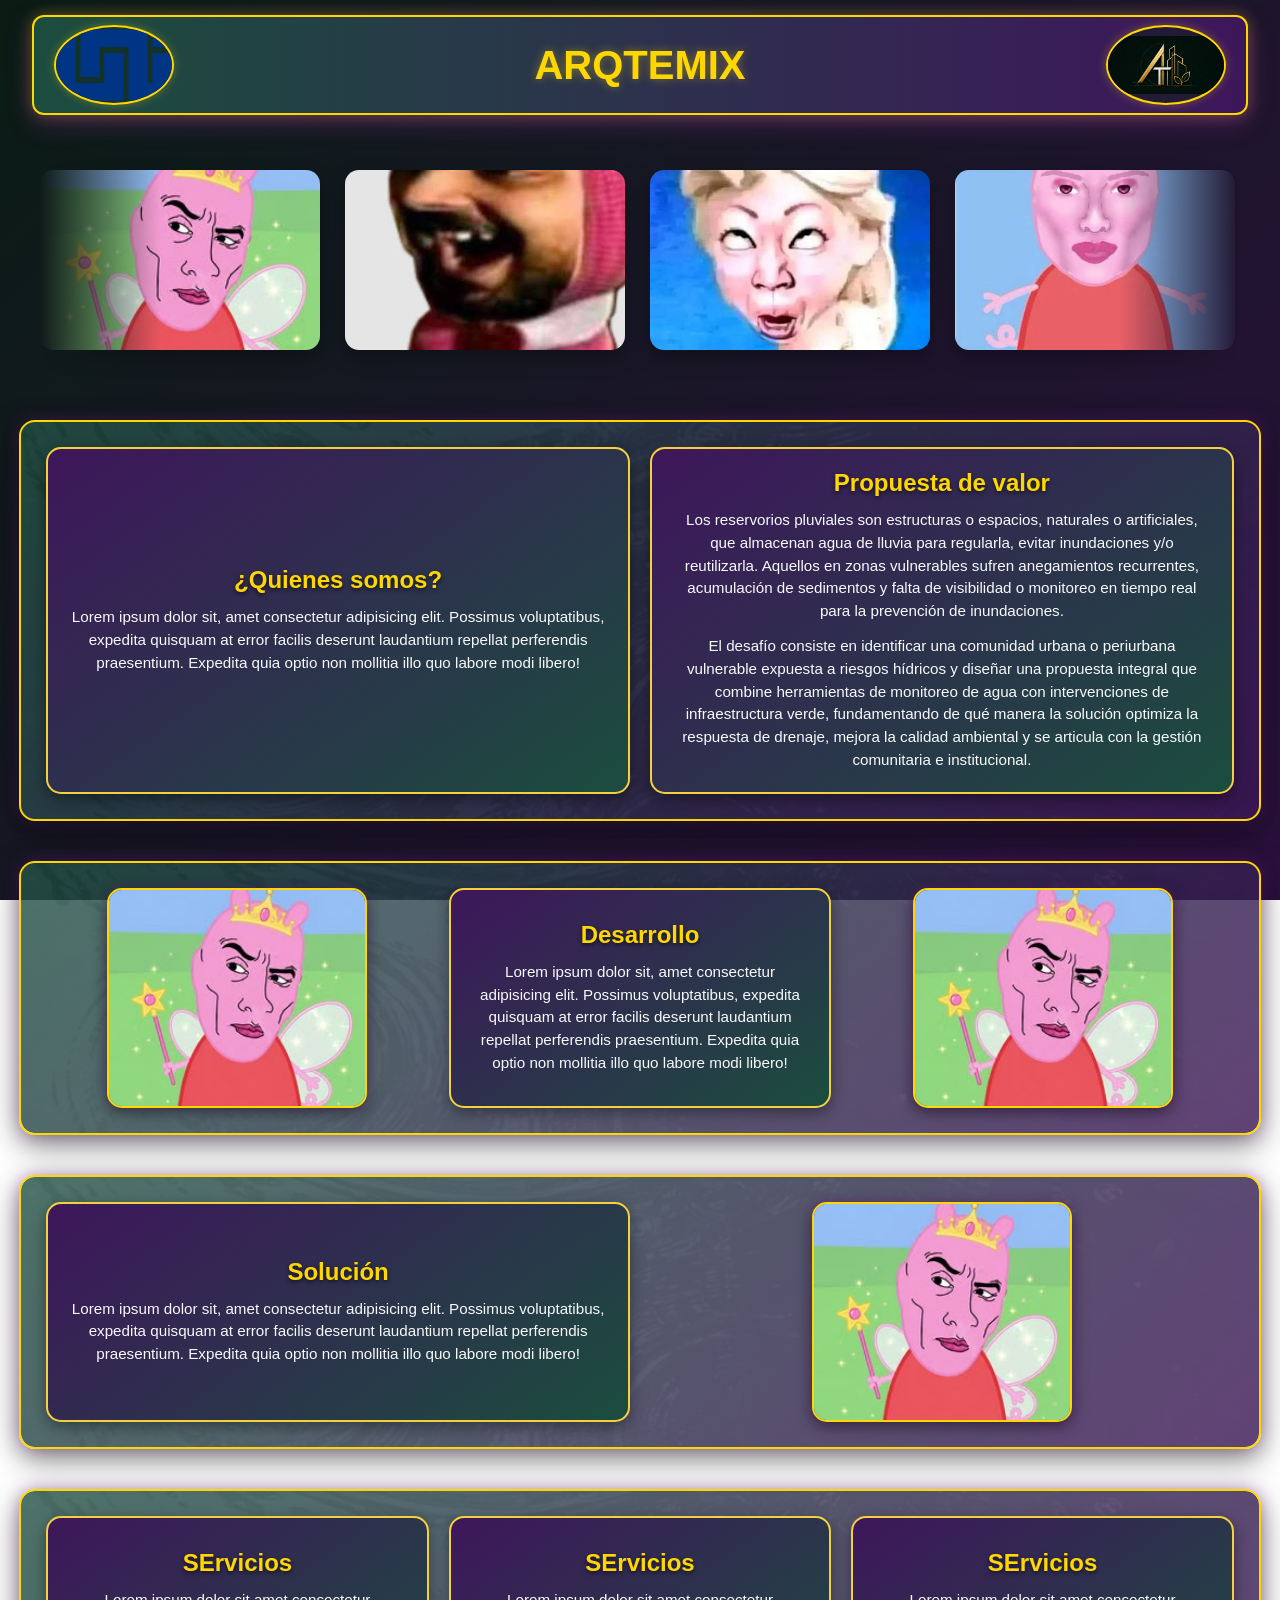
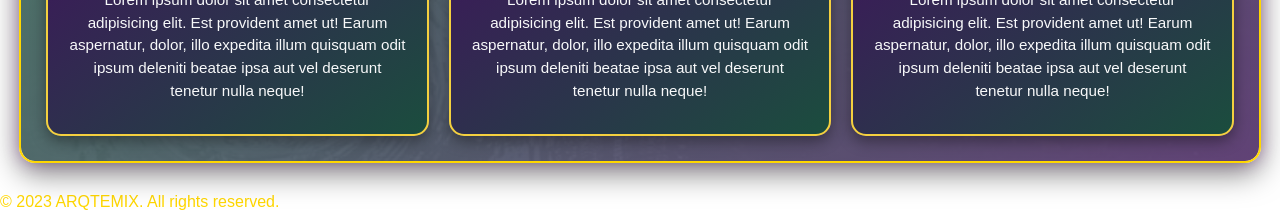
==== index.html @ cc1dff0a "first commit" ====
<!DOCTYPE html>
<html lang="en">
<head>
    <meta charset="UTF-8">
    <meta name="viewport" content="width=device-width, initial-scale=1.0">
    <link rel="stylesheet" href="./CSS/style.css">
    <link rel="stylesheet" href="./CSS/carrusel.css">
    <title>ARQTEMIX</title>
</head>
<body>
    <header>
        <div class="cabezal">
            <img src="./images/LOGO_UNI-removebg-preview.png" alt="Logo de UNI" class="logo">
            <h1>ARQTEMIX</h1>
            <img src="./images/Logo ARQTEMIX.jpeg" alt="Logo Arqtemix" class="logo">
        </div>
        <div class="carrusel-contenedor">
        <!-- Div principal requerido -->
            <div id="carrusel" class="carrusel">
                <!-- Las imágenes se cargarán dinámicamente aquí mediante JavaScript -->
            </div>
        </div>
    </header>
    <main>
        <div class="contenedor" id="propuesta">
            <section id="arqtemix">
                <h2>¿Quienes somos?</h2>
                <p>Lorem ipsum dolor sit, amet consectetur adipisicing elit.
                     Possimus voluptatibus, expedita quisquam at error facilis 
                     deserunt laudantium repellat perferendis praesentium. 
                     Expedita quia optio non mollitia illo quo labore modi libero!</p>
            </section>
            <section id="propuesta">
                <h2>Propuesta de valor</h2>
                <p>
                    Los reservorios pluviales son estructuras o espacios, naturales o artificiales, 
                    que almacenan agua de lluvia para regularla, evitar inundaciones y/o reutilizarla. 
                    Aquellos en zonas vulnerables sufren anegamientos recurrentes, 
                    acumulación de sedimentos y falta de visibilidad o monitoreo en tiempo real 
                    para la prevención de inundaciones.
                </p>
                <p>
                    El desafío consiste en identificar una comunidad urbana o periurbana vulnerable 
                    expuesta a riesgos hídricos y diseñar una propuesta integral que combine herramientas 
                    de monitoreo de agua con intervenciones de infraestructura verde, fundamentando de qué 
                    manera la solución optimiza la respuesta de drenaje, mejora la calidad ambiental 
                    y se articula con la gestión comunitaria e institucional.
                </p>
            </section>
        </div>
        <div class="contenedor" id="desarrollo">
            <img src="./images/randoms/i1.jpg" alt=""class="imagen">
            <section>
                <h2>Desarrollo</h2>
                <p>
                    Lorem ipsum dolor sit, amet consectetur adipisicing elit.
                    Possimus voluptatibus, expedita quisquam at error facilis deserunt
                    laudantium repellat perferendis praesentium. Expedita quia optio non 
                    mollitia illo quo labore modi libero!
                </p>
            </section>
            <img src="./images/randoms/i1.jpg" alt=""class="imagen">
        </div>
        <div class="contenedor" id="solucion">
            <section>
                <h2>Solución</h2>
                <p>
                    Lorem ipsum dolor sit, amet consectetur adipisicing elit.
                    Possimus voluptatibus, expedita quisquam at error facilis deserunt
                    laudantium repellat perferendis praesentium. Expedita quia optio non 
                    mollitia illo quo labore modi libero!
                </p>
            </section>
            <img src="./images/randoms/i1.jpg" alt=""class="imagen">
        </div>
        <div class="contenedor" id="servicios">
            <section>
                <h2>SErvicios</h2>
                <p>
                    Lorem ipsum dolor sit amet consectetur adipisicing elit. 
                    Est provident amet ut! Earum aspernatur, dolor, 
                    illo expedita illum quisquam odit ipsum deleniti beatae ipsa 
                    aut vel deserunt tenetur nulla neque!
                </p>
            </section>
            <section>
                <h2>SErvicios</h2>
                <p>
                    Lorem ipsum dolor sit amet consectetur adipisicing elit. 
                    Est provident amet ut! Earum aspernatur, dolor, 
                    illo expedita illum quisquam odit ipsum deleniti beatae ipsa 
                    aut vel deserunt tenetur nulla neque!
                </p>
            </section>
            <section>
                <h2>SErvicios</h2>
                <p>
                    Lorem ipsum dolor sit amet consectetur adipisicing elit. 
                    Est provident amet ut! Earum aspernatur, dolor, 
                    illo expedita illum quisquam odit ipsum deleniti beatae ipsa 
                    aut vel deserunt tenetur nulla neque!
                </p>
            </section>
        </div>
    </main>
    <footer>
        <p>&copy; 2023 ARQTEMIX. All rights reserved.</p>
    </footer>
    <script src="./JS/script.js"></script>
</body>
</html>
---- CSS/style.css ----
/* ==========================================================
   PALETA DE COLORES: VERDES, MORADOS Y DORADOS (ARQTEMIX)
   ================================================---------- */
:root {
    /* Tonos Verdes */
    --verde-profundo: #0A1C14;   /* Fondo ultra oscuro con matiz verde */
    --verde-principal: #102A1E;  /* Fondo base del body */
    --verde-esmeralda: #1B4D3E;  /* Verde para secciones y contrastes */
    --verde-brillante: #257056;  /* Acentos verdes luminosos */

    /* Tonos Morados / Violetas */
    --morado-oscuro: #2A103C;    /* Fondo oscuro púrpura */
    --morado-medio: #3E165B;     /* Fondo de secciones e interior de tarjetas */
    --morado-vibrante: #6A1B9A;  /* Púrpura intenso para hovers y bordes */
    --morado-neon: #9C27B0;      /* Acento brillante */

    /* Tonos Dorados y Acentos */
    --dorado-principal: #FFD700; /* Dorado brillante e intenso */
    --dorado-suave: #F4D03F;     /* Dorado cálido para texto secundario */
    --dorado-oscuro: #B7950B;    /* Dorado para bordes oscuros o sombras */

    /* Neutros y Sombras */
    --texto-oscuro: #09030C;     /* Bordes de alto contraste */
    --sombra-morada: rgba(156, 39, 176, 0.35);
    --sombra-dorada: rgba(255, 215, 0, 0.3);
}

/* RESET GENERAL */
*{
    margin: 0;
    padding: 0;
    font-family: 'Poppins', sans-serif;
    color: var(--dorado-principal);
    box-sizing: border-box;
}

body {
    background: linear-gradient(135deg, var(--verde-profundo) 0%, var(--morado-oscuro) 100%);
    background-attachment: fixed;
    color: var(--dorado-principal);
    min-height: 100vh;
}

h1, h2, h3, h4, h5, h6, p{
    font-family: 'Poppins', sans-serif;
    background-color: transparent;
}

h1{
    font-size: 2.5rem;
    text-align: center;
    align-self: center;
    background-color: transparent;
    text-shadow: 0 0 10px rgba(255, 215, 0, 0.4);
}

/* ==========================================================
   ESTILOS DEL HEADER
   ================================================---------- */
.cabezal {
    margin: 15px auto;
    padding: 10px 20px;
    width: 95%;
    height: 100px;
    display: flex;
    align-items: center;
    justify-content: space-between;
    background: linear-gradient(90deg, var(--verde-esmeralda) 0%, var(--morado-medio) 100%);
    text-align: center;
    border-radius: 12px;
    box-shadow: 0 8px 25px var(--sombra-morada), 0 0 15px var(--sombra-dorada);
    border: 2px solid var(--dorado-principal);
}

.logo{
    height: 80px;
    width: 120px;
    object-fit: contain;
    border-radius: 50%;
    background-color: rgba(10, 28, 20, 0.5);
    border: 2px solid var(--dorado-principal);
    box-shadow: 0 0 10px var(--sombra-dorada);
    transition: transform 0.3s ease;
}

.logo:hover {
    transform: scale(1.05);
}

/* ==========================================================
   ESTILOS DEL MAIN Y CONTENEDORES
   ================================================---------- */
main{
    margin: 10px auto;
    width: 100%;
    display: flex;
    flex-direction: column;
    align-items: center;
    background-color: transparent;
}

/* Contenedor adaptativo basado en Grid */
.contenedor{
    position: relative;
    overflow: hidden;
    margin: 20px auto;
    width: 97%;
    background-color: transparent;
    display: grid;
    grid-template-columns: repeat(auto-fit, minmax(280px, 1fr));
    align-items: center;
    justify-content: center;
    gap: 20px;
    padding: 25px;
    text-align: center;
    border: 2px solid var(--dorado-principal);
    border-radius: 16px;
    box-shadow: 0 10px 30px rgba(0, 0, 0, 0.5), 0 0 15px var(--sombra-morada);
}

/* Fondo con Imagen, Opacidad y Tono Morado/Verde superpuesto */
.contenedor::before {
    content: "";
    position: absolute;
    top: 0;
    left: 0;
    width: 100%;
    height: 100%;
    background-image: url('../images/descarga.jpg');
    background-size: cover;
    background-position: center;
    opacity: 0.25;
    z-index: -2;
}

/* Capa de degradado sobre la imagen para dar coherencia a los colores */
.contenedor::after {
    content: "";
    position: absolute;
    top: 0;
    left: 0;
    width: 100%;
    height: 100%;
    background: linear-gradient(135deg, rgba(27, 77, 62, 0.75) 0%, rgba(62, 22, 91, 0.75) 100%);
    z-index: -1;
}

/* ==========================================================
   SECCIONES E IMÁGENES INTERNAS
   ================================================---------- */
section{
    width: 100%;
    height: 100%;
    min-height: 220px;
    padding: 20px;
    border-radius: 15px;
    display: flex;
    flex-direction: column;
    align-items: center;
    background: linear-gradient(145deg, var(--morado-medio) 0%, var(--verde-esmeralda) 100%);
    border: 2px solid var(--dorado-suave);
    text-align: center;
    justify-content: center;
    gap: 12px;
    box-shadow: 0 5px 15px rgba(0, 0, 0, 0.4);
    transition: transform 0.3s ease, box-shadow 0.3s ease, border-color 0.3s ease;
}

section:hover {
    transform: translateY(-5px);
    border-color: var(--dorado-principal);
    box-shadow: 0 8px 25px var(--sombra-morada), 0 0 15px var(--sombra-dorada);
}

section h2 {
    color: var(--dorado-principal);
    text-shadow: 0 2px 4px rgba(0, 0, 0, 0.6);
}

section p {
    color: #F8F9FA; /* Texto claro para mejor contraste y lectura */
    font-size: 0.95rem;
    line-height: 1.5;
}

/* Imágenes con formato optimizado y borde neon */
.imagen{
    width: 100%;
    max-width: 260px;
    height: 220px;
    object-fit: cover;
    margin: 0 auto;
    border-radius: 15px;
    border: 2px solid var(--dorado-principal);
    background-color: var(--morado-medio);
    box-shadow: 0 4px 15px rgba(0, 0, 0, 0.5), 0 0 10px var(--sombra-morada);
    transition: transform 0.3s ease, box-shadow 0.3s ease;
}

.imagen:hover {
    transform: scale(1.03);
    box-shadow: 0 6px 20px var(--sombra-dorada);
}
---- CSS/carrusel.css ----
/* Contenedor general */
.carrusel-contenedor {
    margin: 10px auto;
    width: 100%;
    max-width: 1200px;
    overflow: hidden;
    position: relative;
    padding: 40px 0;
    /* Difumina los bordes izquierdo y derecho para una entrada/salida más limpia */
    mask-image: linear-gradient(to right, transparent, black 10%, black 90%, transparent);
    -webkit-mask-image: linear-gradient(to right, transparent, black 10%, black 90%, transparent);
}

/* El div carrusel */
.carrusel {
    display: flex;
    width: max-content;
    gap: 25px;
    /* Usamos una variable calculada en JS para el desplazamiento fluido */
    animation: scrollInfinito 30s linear infinite;
}

/* Pausar la animación general cuando el mouse esté sobre el carrusel */
.carrusel:hover {
    animation-play-state: paused;
}

/* Estilos de cada tarjeta/imagen */
.carrusel-item {
    width: 280px;
    height: 180px;
    border-radius: 14px;
    overflow: hidden;
    cursor: pointer;
    transition: transform 0.4s cubic-bezier(0.25, 1, 0.5, 1), 
                filter 0.4s ease, 
                opacity 0.4s ease;
    box-shadow: 0 8px 20px rgba(0, 0, 0, 0.3);
    flex-shrink: 0;
}

.carrusel-item img {
    width: 100%;
    height: 100%;
    object-fit: cover;
    display: block;
}

/* EFECTO HOVER GENERAL: Opaca y distorsiona las demás cuando el mouse entra */
.carrusel:hover .carrusel-item {
    opacity: 0.35;
    filter: blur(3px) grayscale(40%);
    transform: scale(0.95);
}

/* EFECTO FOCUS: La foto exacta sobre la que está el mouse se destaca */
.carrusel .carrusel-item:hover {
    opacity: 1;
    filter: blur(0px) grayscale(0%);
    transform: scale(1.15);
    z-index: 10;
    box-shadow: 0 15px 35px rgba(0, 0, 0, 0.6);
}

/* Keyframes para que salgan por un lado y aparezcan por el otro exactamente */
@keyframes scrollInfinito {
    0% {
        transform: translateX(0);
    }
    100% {
        /* Se desplaza exactamente el ancho del bloque original (inyectado por JS) */
        transform: translateX(var(--scroll-width));
    }
}
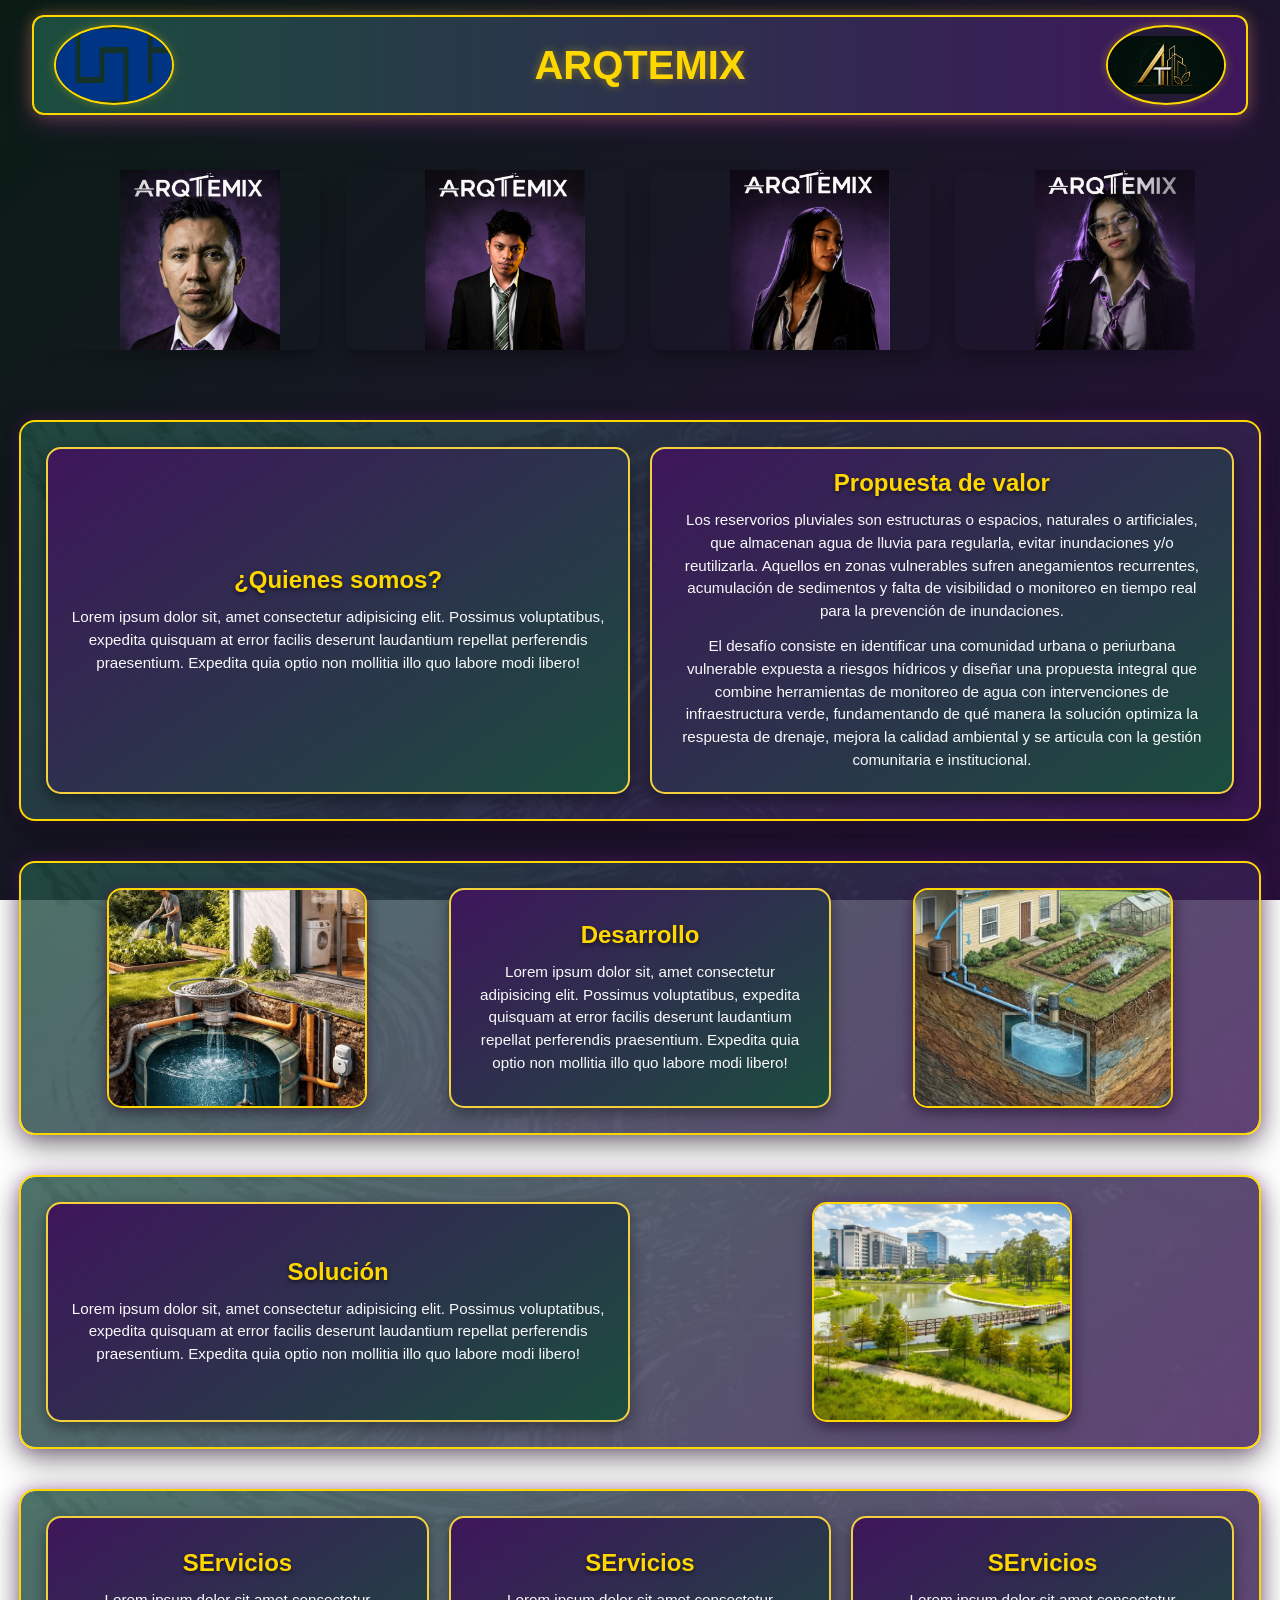
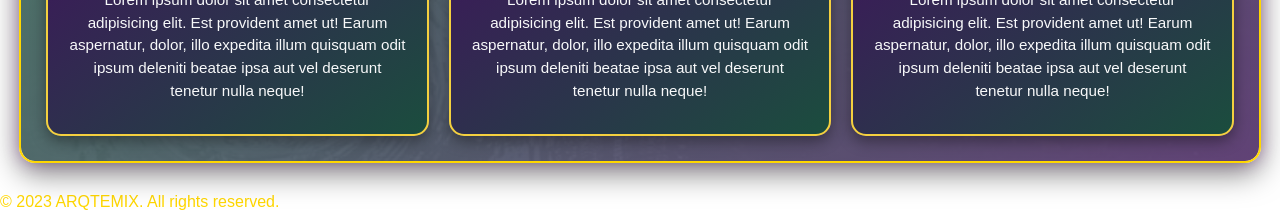
==== commit 0a2c0772: "Ajuste de las fotos del carrusel y cambio de imagenes a los contenedores" ====
--- a/index.html
+++ b/index.html
@@ -49,7 +49,7 @@
             </section>
         </div>
         <div class="contenedor" id="desarrollo">
-            <img src="./images/randoms/i1.jpg" alt=""class="imagen">
+            <img src="./images/Relleno/relleno 1.jpg" alt=""class="imagen">
             <section>
                 <h2>Desarrollo</h2>
                 <p>
@@ -59,7 +59,7 @@
                     mollitia illo quo labore modi libero!
                 </p>
             </section>
-            <img src="./images/randoms/i1.jpg" alt=""class="imagen">
+            <img src="./images/Relleno/relleno 2.jpg" alt=""class="imagen">
         </div>
         <div class="contenedor" id="solucion">
             <section>
@@ -71,7 +71,7 @@
                     mollitia illo quo labore modi libero!
                 </p>
             </section>
-            <img src="./images/randoms/i1.jpg" alt=""class="imagen">
+            <img src="./images/Relleno/paisaje 1.jpeg" alt=""class="imagen">
         </div>
         <div class="contenedor" id="servicios">
             <section>
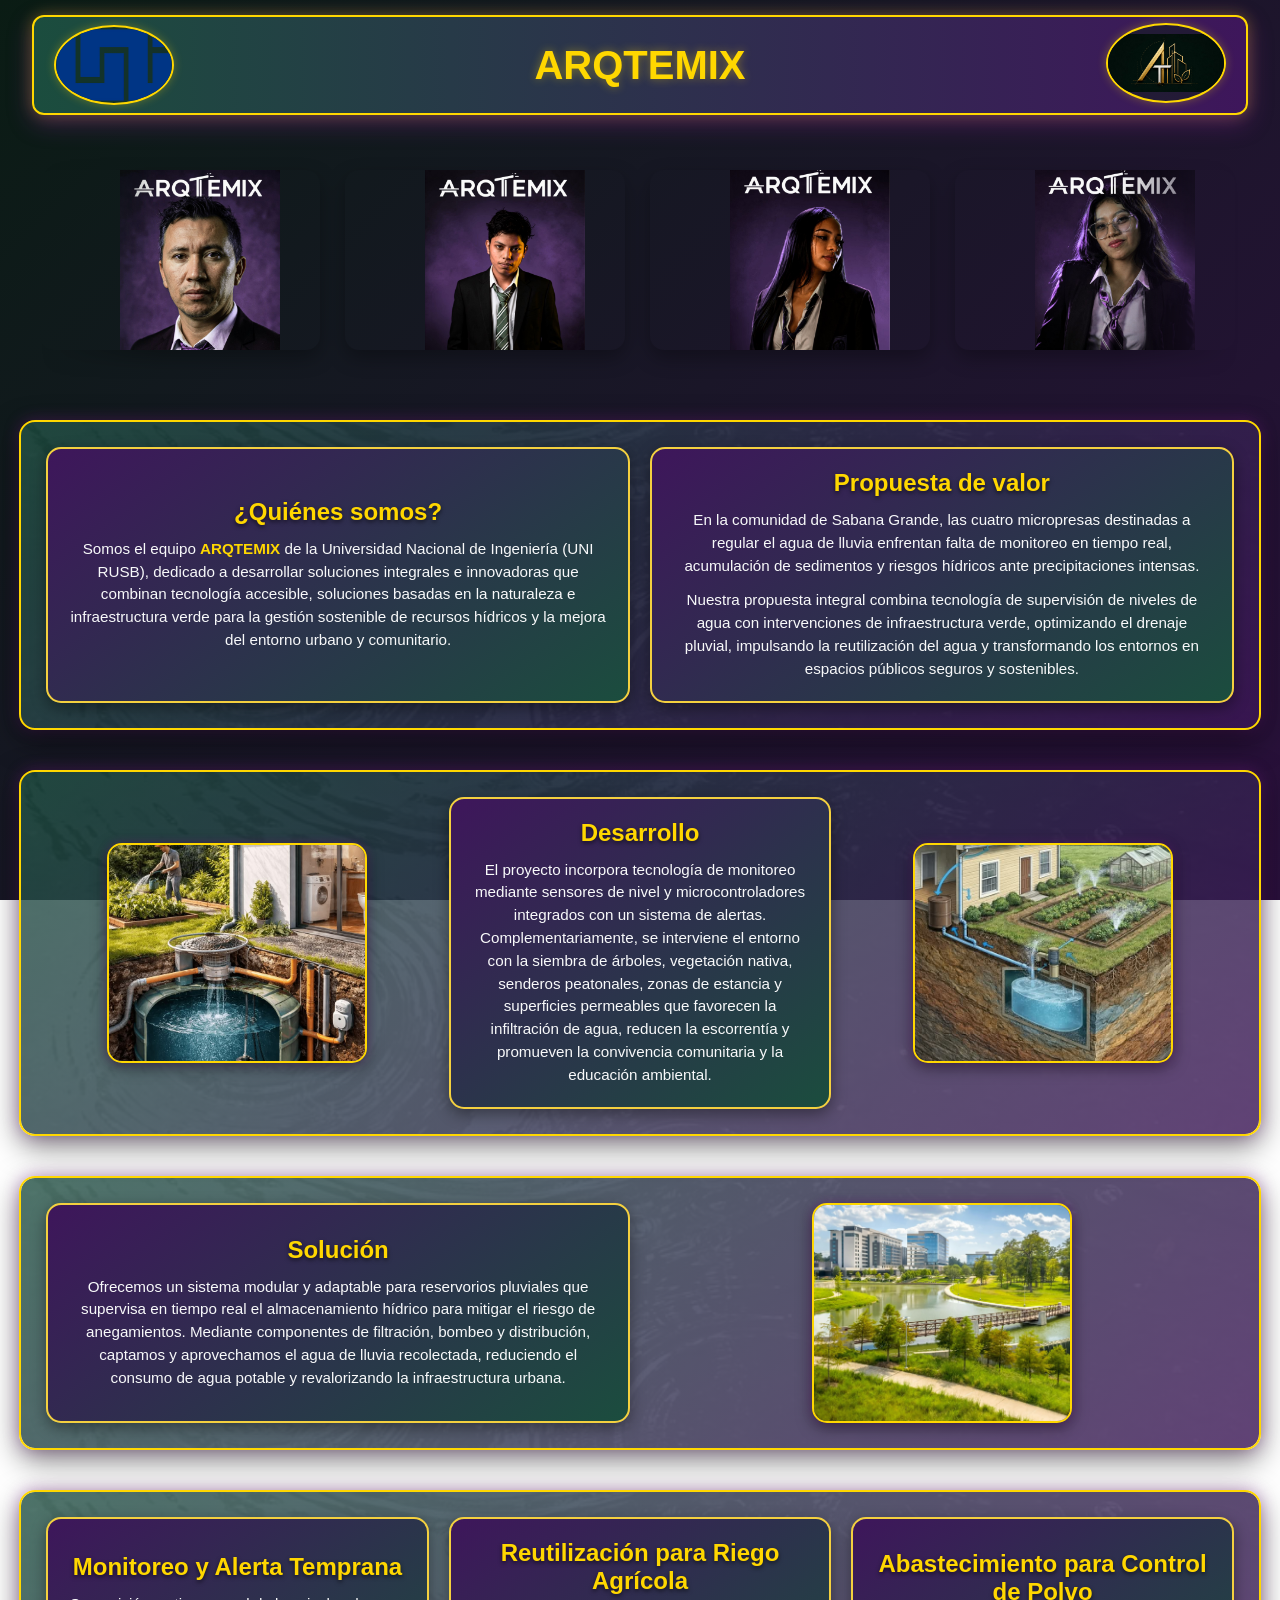
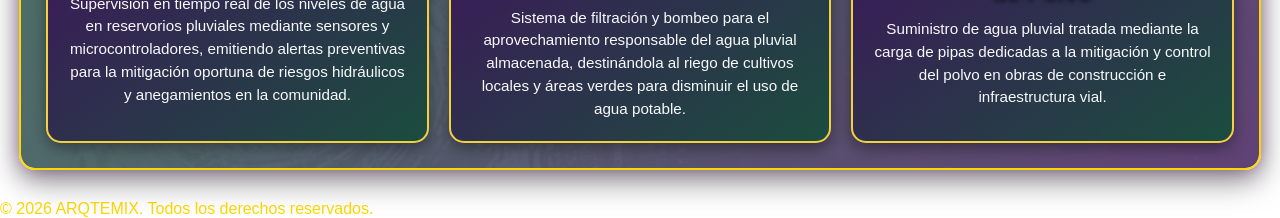
==== commit 5f3093ff: "Cambio de informacion en el index, cambio de estilo para datos.html, ajustes al login.js" ====
--- a/index.html
+++ b/index.html
@@ -1,18 +1,26 @@
 <!DOCTYPE html>
-<html lang="en">
+<html lang="es">
 <head>
     <meta charset="UTF-8">
     <meta name="viewport" content="width=device-width, initial-scale=1.0">
     <link rel="stylesheet" href="./CSS/style.css">
     <link rel="stylesheet" href="./CSS/carrusel.css">
-    <title>ARQTEMIX</title>
+    <script>
+        // Script opcional de validación o redirección automática si es necesario
+        window.addEventListener("DOMContentLoaded", () => {
+            console.log("ARQTEMIX Index cargado correctamente.");
+        });
+    </script>
+    <title>ARQTEMIX - Monitoreo e Infraestructura Verde</title>
 </head>
 <body>
     <header>
         <div class="cabezal">
             <img src="./images/LOGO_UNI-removebg-preview.png" alt="Logo de UNI" class="logo">
             <h1>ARQTEMIX</h1>
-            <img src="./images/Logo ARQTEMIX.jpeg" alt="Logo Arqtemix" class="logo">
+            <a href="/HTML/login.html" >
+                <img src="/images/Logo ARQTEMIX.jpeg" alt="Arqtemix Logo" class="logo">
+            </a>
         </div>
         <div class="carrusel-contenedor">
         <!-- Div principal requerido -->
@@ -24,87 +32,75 @@
     <main>
         <div class="contenedor" id="propuesta">
             <section id="arqtemix">
-                <h2>¿Quienes somos?</h2>
-                <p>Lorem ipsum dolor sit, amet consectetur adipisicing elit.
-                     Possimus voluptatibus, expedita quisquam at error facilis 
-                     deserunt laudantium repellat perferendis praesentium. 
-                     Expedita quia optio non mollitia illo quo labore modi libero!</p>
+                <h2>¿Quiénes somos?</h2>
+                <p>
+                    Somos el equipo <strong>ARQTEMIX</strong> de la Universidad Nacional de Ingeniería (UNI RUSB),
+                    dedicado a desarrollar soluciones integrales e innovadoras que combinan tecnología accesible, 
+                    soluciones basadas en la naturaleza e infraestructura verde para la gestión sostenible de recursos hídricos 
+                    y la mejora del entorno urbano y comunitario.
+                </p>
             </section>
             <section id="propuesta">
                 <h2>Propuesta de valor</h2>
                 <p>
-                    Los reservorios pluviales son estructuras o espacios, naturales o artificiales, 
-                    que almacenan agua de lluvia para regularla, evitar inundaciones y/o reutilizarla. 
-                    Aquellos en zonas vulnerables sufren anegamientos recurrentes, 
-                    acumulación de sedimentos y falta de visibilidad o monitoreo en tiempo real 
-                    para la prevención de inundaciones.
+                    En la comunidad de Sabana Grande, las cuatro micropresas destinadas a regular el agua de lluvia enfrentan falta de monitoreo en tiempo real,
+                    acumulación de sedimentos y riesgos hídricos ante precipitaciones intensas.
                 </p>
                 <p>
-                    El desafío consiste en identificar una comunidad urbana o periurbana vulnerable 
-                    expuesta a riesgos hídricos y diseñar una propuesta integral que combine herramientas 
-                    de monitoreo de agua con intervenciones de infraestructura verde, fundamentando de qué 
-                    manera la solución optimiza la respuesta de drenaje, mejora la calidad ambiental 
-                    y se articula con la gestión comunitaria e institucional.
+                    Nuestra propuesta integral combina tecnología de supervisión de niveles de agua con intervenciones de infraestructura verde,
+                    optimizando el drenaje pluvial, impulsando la reutilización del agua y transformando los entornos en espacios públicos seguros y sostenibles.
                 </p>
             </section>
         </div>
         <div class="contenedor" id="desarrollo">
-            <img src="./images/Relleno/relleno 1.jpg" alt=""class="imagen">
+            <img src="./images/Relleno/relleno 1.jpg" alt="Infraestructura Verde" class="imagen">
             <section>
                 <h2>Desarrollo</h2>
                 <p>
-                    Lorem ipsum dolor sit, amet consectetur adipisicing elit.
-                    Possimus voluptatibus, expedita quisquam at error facilis deserunt
-                    laudantium repellat perferendis praesentium. Expedita quia optio non 
-                    mollitia illo quo labore modi libero!
+                    El proyecto incorpora tecnología de monitoreo mediante sensores de nivel y microcontroladores integrados con un sistema de alertas. 
+                    Complementariamente, se interviene el entorno con la siembra de árboles, vegetación nativa, senderos peatonales, zonas de estancia 
+                    y superficies permeables que favorecen la infiltración de agua, reducen la escorrentía y promueven la convivencia comunitaria y la educación ambiental.
                 </p>
             </section>
-            <img src="./images/Relleno/relleno 2.jpg" alt=""class="imagen">
+            <img src="./images/Relleno/relleno 2.jpg" alt="Espacios Verdes" class="imagen">
         </div>
         <div class="contenedor" id="solucion">
             <section>
                 <h2>Solución</h2>
                 <p>
-                    Lorem ipsum dolor sit, amet consectetur adipisicing elit.
-                    Possimus voluptatibus, expedita quisquam at error facilis deserunt
-                    laudantium repellat perferendis praesentium. Expedita quia optio non 
-                    mollitia illo quo labore modi libero!
+                    Ofrecemos un sistema modular y adaptable para reservorios pluviales que supervisa en tiempo real el almacenamiento hídrico 
+                    para mitigar el riesgo de anegamientos. Mediante componentes de filtración, bombeo y distribución, captamos y aprovechamos el agua de lluvia 
+                    recolectada, reduciendo el consumo de agua potable y revalorizando la infraestructura urbana.
                 </p>
             </section>
-            <img src="./images/Relleno/paisaje 1.jpeg" alt=""class="imagen">
+            <img src="./images/Relleno/paisaje 1.jpeg" alt="Paisaje y Paisajismo Urbano" class="imagen">
         </div>
         <div class="contenedor" id="servicios">
             <section>
-                <h2>SErvicios</h2>
+                <h2>Monitoreo y Alerta Temprana</h2>
                 <p>
-                    Lorem ipsum dolor sit amet consectetur adipisicing elit. 
-                    Est provident amet ut! Earum aspernatur, dolor, 
-                    illo expedita illum quisquam odit ipsum deleniti beatae ipsa 
-                    aut vel deserunt tenetur nulla neque!
+                    Supervisión en tiempo real de los niveles de agua en reservorios pluviales mediante sensores y microcontroladores, 
+                    emitiendo alertas preventivas para la mitigación oportuna de riesgos hidráulicos y anegamientos en la comunidad.
                 </p>
             </section>
             <section>
-                <h2>SErvicios</h2>
+                <h2>Reutilización para Riego Agrícola</h2>
                 <p>
-                    Lorem ipsum dolor sit amet consectetur adipisicing elit. 
-                    Est provident amet ut! Earum aspernatur, dolor, 
-                    illo expedita illum quisquam odit ipsum deleniti beatae ipsa 
-                    aut vel deserunt tenetur nulla neque!
+                    Sistema de filtración y bombeo para el aprovechamiento responsable del agua pluvial almacenada, 
+                    destinándola al riego de cultivos locales y áreas verdes para disminuir el uso de agua potable.
                 </p>
             </section>
             <section>
-                <h2>SErvicios</h2>
+                <h2>Abastecimiento para Control de Polvo</h2>
                 <p>
-                    Lorem ipsum dolor sit amet consectetur adipisicing elit. 
-                    Est provident amet ut! Earum aspernatur, dolor, 
-                    illo expedita illum quisquam odit ipsum deleniti beatae ipsa 
-                    aut vel deserunt tenetur nulla neque!
+                    Suministro de agua pluvial tratada mediante la carga de pipas dedicadas a la mitigación y control del polvo 
+                    en obras de construcción e infraestructura vial.
                 </p>
             </section>
         </div>
     </main>
     <footer>
-        <p>&copy; 2023 ARQTEMIX. All rights reserved.</p>
+        <p>&copy; 2026 ARQTEMIX. Todos los derechos reservados.</p>
     </footer>
     <script src="./JS/script.js"></script>
 </body>
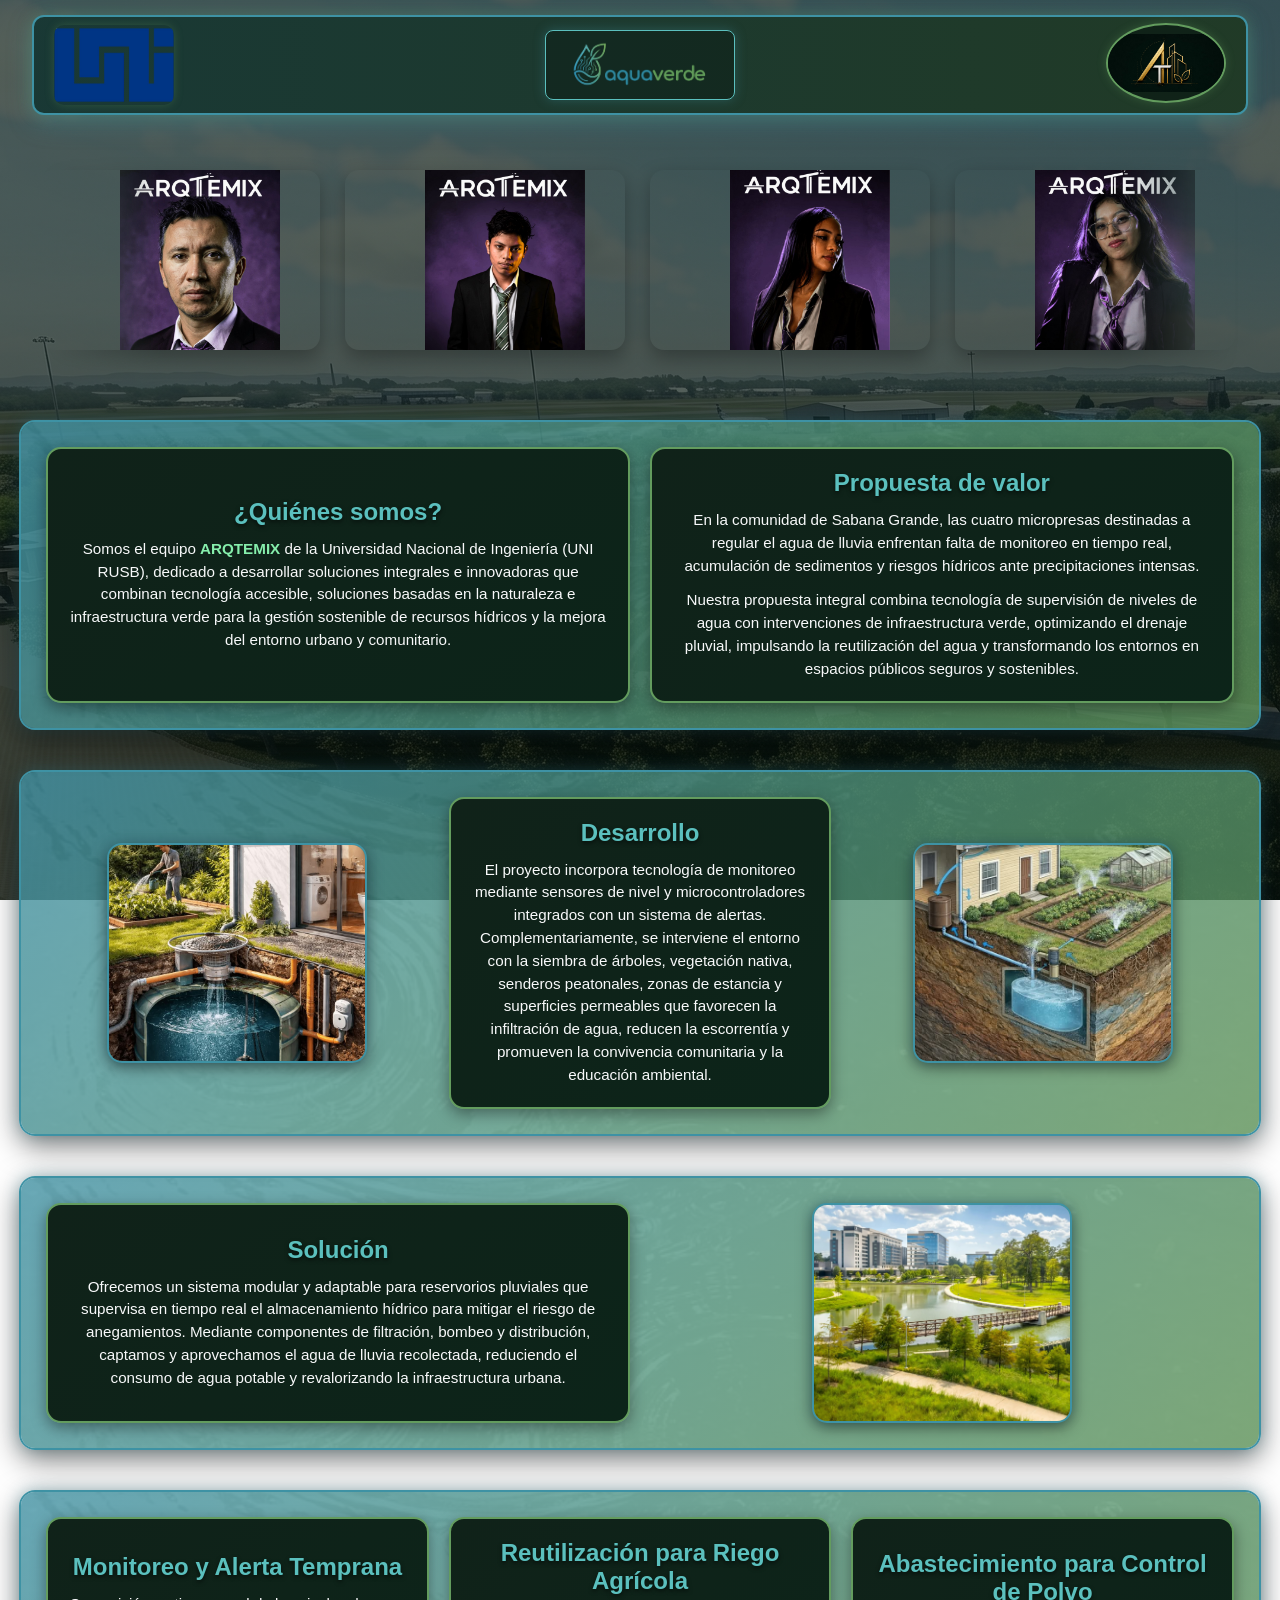
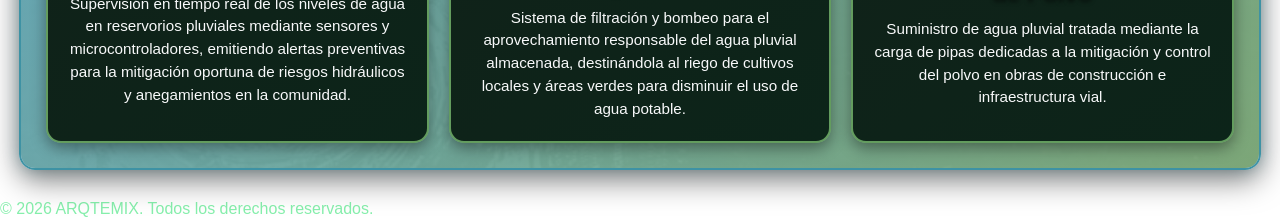
==== commit 5168137d: "Cambio de fondo para los documentos html, ajustes paleta de colores" ====
--- a/index.html
+++ b/index.html
@@ -6,7 +6,6 @@
     <link rel="stylesheet" href="./CSS/style.css">
     <link rel="stylesheet" href="./CSS/carrusel.css">
     <script>
-        // Script opcional de validación o redirección automática si es necesario
         window.addEventListener("DOMContentLoaded", () => {
             console.log("ARQTEMIX Index cargado correctamente.");
         });
@@ -16,17 +15,16 @@
 <body>
     <header>
         <div class="cabezal">
-            <img src="./images/LOGO_UNI-removebg-preview.png" alt="Logo de UNI" class="logo">
-            <h1>ARQTEMIX</h1>
-            <a href="/HTML/login.html" >
-                <img src="/images/Logo ARQTEMIX.jpeg" alt="Arqtemix Logo" class="logo">
+            <img src="./images/LOGO_UNI-removebg-preview.png" alt="Logo de UNI" class="logo"id="uni">
+            
+            <img src="./images/LOGO IDEA.png" alt="Logo Aqua Verde" class="logo-aqua">
+        
+            <a href="./HTML/login.html" >
+                <img src="./images/Logo ARQTEMIX.jpeg" alt="Arqtemix Logo" class="logo">
             </a>
         </div>
         <div class="carrusel-contenedor">
-        <!-- Div principal requerido -->
-            <div id="carrusel" class="carrusel">
-                <!-- Las imágenes se cargarán dinámicamente aquí mediante JavaScript -->
-            </div>
+            <div id="carrusel" class="carrusel"></div>
         </div>
     </header>
     <main>
--- a/CSS/style.css
+++ b/CSS/style.css
@@ -1,28 +1,16 @@
 /* ==========================================================
-   PALETA DE COLORES: VERDES, MORADOS Y DORADOS (ARQTEMIX)
+   PALETA DE COLORES: AQUA VERDE (Inspirada en #3e92a4 y #639c5e)
    ================================================---------- */
 :root {
-    /* Tonos Verdes */
-    --verde-profundo: #0A1C14;   /* Fondo ultra oscuro con matiz verde */
-    --verde-principal: #102A1E;  /* Fondo base del body */
-    --verde-esmeralda: #1B4D3E;  /* Verde para secciones y contrastes */
-    --verde-brillante: #257056;  /* Acentos verdes luminosos */
+    --color-fondo-profundo: #06130e;   /* Fondo general ultra oscuro */
+    --color-verde-base: #102219;       /* Fondo secundario oscuro */
+    --color-azul-acuoso: #3e92a4;      /* Color base proporcionado (Azul/Cian) */
+    --color-verde-fresco: #639c5e;     /* Color base proporcionado (Verde natural) */
+    --color-cian-luminoso: #5bc0be;    /* Acento luminoso derivado */
+    --color-menta-suave: #86efac;      /* Texto secundario y detalles claros */
 
-    /* Tonos Morados / Violetas */
-    --morado-oscuro: #2A103C;    /* Fondo oscuro púrpura */
-    --morado-medio: #3E165B;     /* Fondo de secciones e interior de tarjetas */
-    --morado-vibrante: #6A1B9A;  /* Púrpura intenso para hovers y bordes */
-    --morado-neon: #9C27B0;      /* Acento brillante */
-
-    /* Tonos Dorados y Acentos */
-    --dorado-principal: #FFD700; /* Dorado brillante e intenso */
-    --dorado-suave: #F4D03F;     /* Dorado cálido para texto secundario */
-    --dorado-oscuro: #B7950B;    /* Dorado para bordes oscuros o sombras */
-
-    /* Neutros y Sombras */
-    --texto-oscuro: #09030C;     /* Bordes de alto contraste */
-    --sombra-morada: rgba(156, 39, 176, 0.35);
-    --sombra-dorada: rgba(255, 215, 0, 0.3);
+    --sombra-azul: rgba(62, 146, 164, 0.35);
+    --sombra-verde: rgba(99, 156, 94, 0.3);
 }
 
 /* RESET GENERAL */
@@ -30,28 +18,21 @@
     margin: 0;
     padding: 0;
     font-family: 'Poppins', sans-serif;
-    color: var(--dorado-principal);
+    color: var(--color-menta-suave);
     box-sizing: border-box;
 }
 
 body {
-    background: linear-gradient(135deg, var(--verde-profundo) 0%, var(--morado-oscuro) 100%);
+    background: linear-gradient(135deg, var(--color-fondo-profundo) 0%, var(--color-verde-base) 100%);
+    background-image: linear-gradient(rgba(16, 34, 25, 0.7), rgba(6, 19, 14, 0.7)), url('../images/FONDO.jpg.jpeg');
     background-attachment: fixed;
-    color: var(--dorado-principal);
+    color: var(--color-menta-suave);
     min-height: 100vh;
 }
 
 h1, h2, h3, h4, h5, h6, p{
     font-family: 'Poppins', sans-serif;
     background-color: transparent;
-}
-
-h1{
-    font-size: 2.5rem;
-    text-align: center;
-    align-self: center;
-    background-color: transparent;
-    text-shadow: 0 0 10px rgba(255, 215, 0, 0.4);
 }
 
 /* ==========================================================
@@ -65,11 +46,11 @@
     display: flex;
     align-items: center;
     justify-content: space-between;
-    background: linear-gradient(90deg, var(--verde-esmeralda) 0%, var(--morado-medio) 100%);
+    background: linear-gradient(90deg, rgba(62, 146, 164, 0.2) 0%, rgba(99, 156, 94, 0.2) 100%), var(--color-verde-base);
     text-align: center;
     border-radius: 12px;
-    box-shadow: 0 8px 25px var(--sombra-morada), 0 0 15px var(--sombra-dorada);
-    border: 2px solid var(--dorado-principal);
+    box-shadow: 0 8px 25px var(--sombra-azul), 0 0 15px var(--sombra-verde);
+    border: 2px solid var(--color-azul-acuoso);
 }
 
 .logo{
@@ -77,14 +58,33 @@
     width: 120px;
     object-fit: contain;
     border-radius: 50%;
-    background-color: rgba(10, 28, 20, 0.5);
-    border: 2px solid var(--dorado-principal);
-    box-shadow: 0 0 10px var(--sombra-dorada);
+    background-color: rgba(6, 19, 14, 0.6);
+    border: 2px solid var(--color-verde-fresco);
+    box-shadow: 0 0 10px var(--sombra-verde);
     transition: transform 0.3s ease;
 }
 
-.logo:hover {
+.logo-aqua {
+    height: 70px;
+    max-width: 220px;
+    object-fit: contain;
+    border-radius: 8px;
+    background-color: rgba(6, 19, 14, 0.4);
+    padding: 4px 8px;
+    border: 1px solid var(--color-cian-luminoso);
+    box-shadow: 0 0 12px var(--sombra-azul);
+    transition: transform 0.3s ease;
+}
+
+.logo:hover, .logo-aqua:hover {
     transform: scale(1.05);
+}
+
+#uni{
+    border-radius: 10px;
+    border:none;
+    background-color: transparent;
+    box-shadow: 0 0 10px var(--sombra-verde);
 }
 
 /* ==========================================================
@@ -99,7 +99,6 @@
     background-color: transparent;
 }
 
-/* Contenedor adaptativo basado en Grid */
 .contenedor{
     position: relative;
     overflow: hidden;
@@ -113,12 +112,11 @@
     gap: 20px;
     padding: 25px;
     text-align: center;
-    border: 2px solid var(--dorado-principal);
+    border: 2px solid var(--color-azul-acuoso);
     border-radius: 16px;
-    box-shadow: 0 10px 30px rgba(0, 0, 0, 0.5), 0 0 15px var(--sombra-morada);
+    box-shadow: 0 10px 30px rgba(0, 0, 0, 0.5), 0 0 15px var(--sombra-azul);
 }
 
-/* Fondo con Imagen, Opacidad y Tono Morado/Verde superpuesto */
 .contenedor::before {
     content: "";
     position: absolute;
@@ -133,7 +131,6 @@
     z-index: -2;
 }
 
-/* Capa de degradado sobre la imagen para dar coherencia a los colores */
 .contenedor::after {
     content: "";
     position: absolute;
@@ -141,7 +138,7 @@
     left: 0;
     width: 100%;
     height: 100%;
-    background: linear-gradient(135deg, rgba(27, 77, 62, 0.75) 0%, rgba(62, 22, 91, 0.75) 100%);
+    background: linear-gradient(135deg, rgba(62, 146, 164, 0.75) 0%, rgba(99, 156, 94, 0.75) 100%);
     z-index: -1;
 }
 
@@ -157,8 +154,8 @@
     display: flex;
     flex-direction: column;
     align-items: center;
-    background: linear-gradient(145deg, var(--morado-medio) 0%, var(--verde-esmeralda) 100%);
-    border: 2px solid var(--dorado-suave);
+    background: linear-gradient(145deg, var(--color-verde-base) 0%, #0c2419 100%);
+    border: 2px solid var(--color-verde-fresco);
     text-align: center;
     justify-content: center;
     gap: 12px;
@@ -168,22 +165,21 @@
 
 section:hover {
     transform: translateY(-5px);
-    border-color: var(--dorado-principal);
-    box-shadow: 0 8px 25px var(--sombra-morada), 0 0 15px var(--sombra-dorada);
+    border-color: var(--color-cian-luminoso);
+    box-shadow: 0 8px 25px var(--sombra-azul), 0 0 15px var(--sombra-verde);
 }
 
 section h2 {
-    color: var(--dorado-principal);
+    color: var(--color-cian-luminoso);
     text-shadow: 0 2px 4px rgba(0, 0, 0, 0.6);
 }
 
 section p {
-    color: #F8F9FA; /* Texto claro para mejor contraste y lectura */
+    color: #F8F9FA;
     font-size: 0.95rem;
     line-height: 1.5;
 }
 
-/* Imágenes con formato optimizado y borde neon */
 .imagen{
     width: 100%;
     max-width: 260px;
@@ -191,13 +187,13 @@
     object-fit: cover;
     margin: 0 auto;
     border-radius: 15px;
-    border: 2px solid var(--dorado-principal);
-    background-color: var(--morado-medio);
-    box-shadow: 0 4px 15px rgba(0, 0, 0, 0.5), 0 0 10px var(--sombra-morada);
+    border: 2px solid var(--color-azul-acuoso);
+    background-color: var(--color-verde-base);
+    box-shadow: 0 4px 15px rgba(0, 0, 0, 0.5), 0 0 10px var(--sombra-azul);
     transition: transform 0.3s ease, box-shadow 0.3s ease;
 }
 
 .imagen:hover {
     transform: scale(1.03);
-    box-shadow: 0 6px 20px var(--sombra-dorada);
+    box-shadow: 0 6px 20px var(--sombra-verde);
 }
